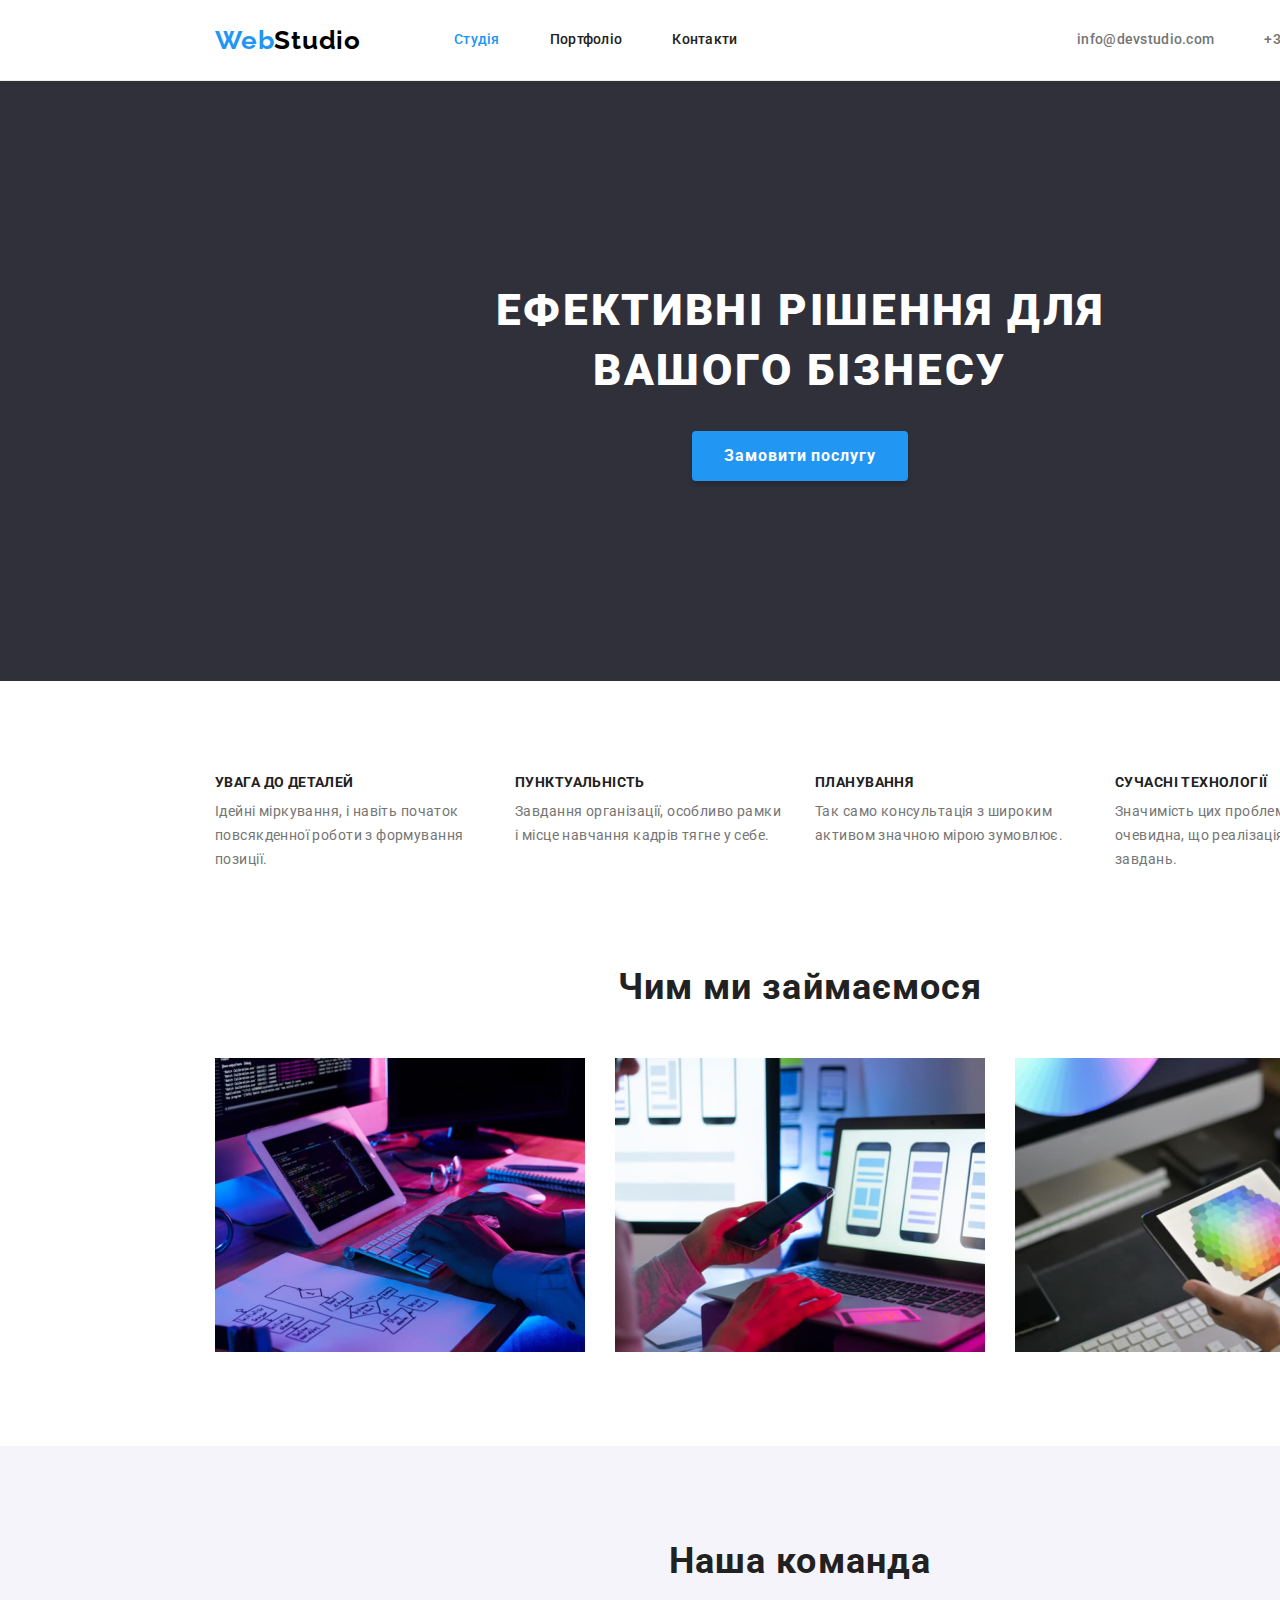
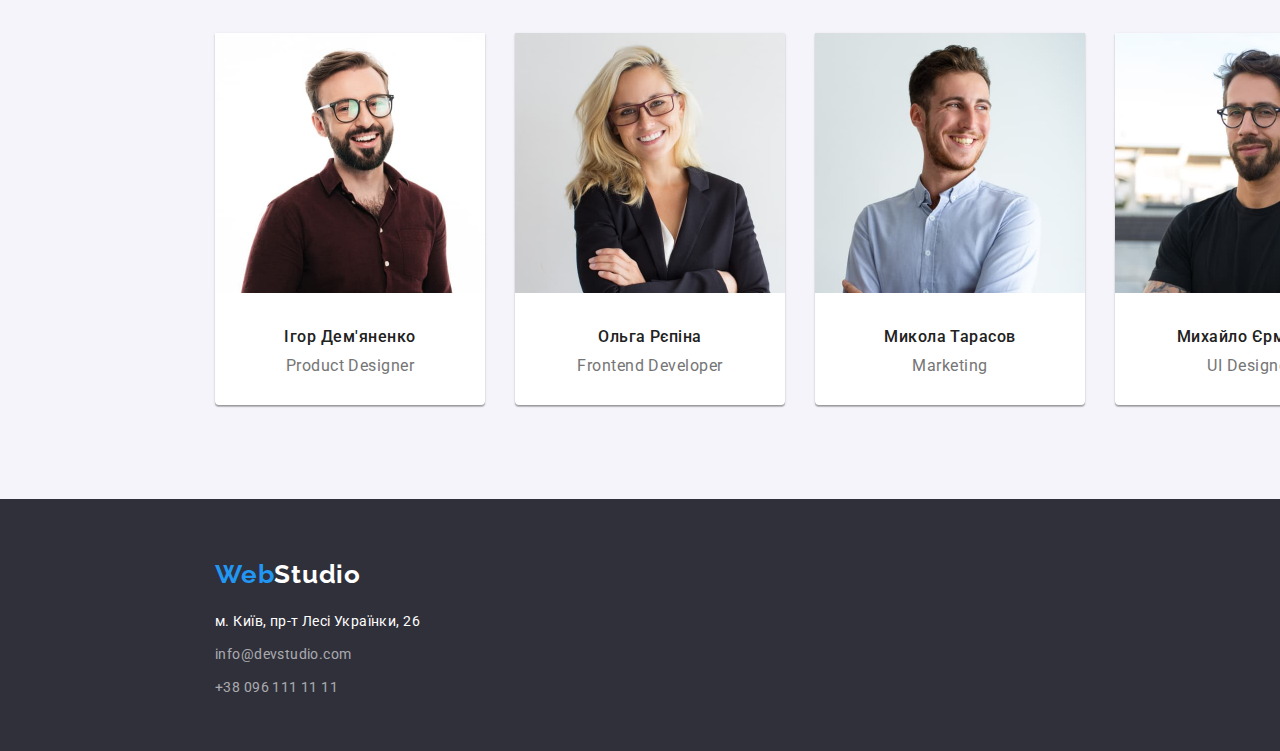
==== index.html @ d082521c "add" ====
<!DOCTYPE html>
<html lang="uk">
<head>
    <meta charset="UTF-8">
    <meta http-equiv="X-UA-Compatible" content="IE=edge">
    <meta name="viewport" content="width=device-width, initial-scale=1.0">
    <title>Web Studio</title>
    <link rel="preconnect" href="https://fonts.googleapis.com">
    <link rel="preconnect" href="https://fonts.gstatic.com" crossorigin>
    <link href="https://fonts.googleapis.com/css2?family=Raleway:wght@700&family=Roboto:wght@400;500;700;900&display=swap"
        rel="stylesheet">
    <link rel="stylesheet" href="https://cdnjs.cloudflare.com/ajax/libs/modern-normalize/1.1.0/modern-normalize.min.css">
    <link rel="stylesheet" href="./css/styles.css">
</head>
<body>
<!--Header-->
    <header class="header">
        <div class="container header-main">
            <a href="./index.html" class="logo" lang="en">Web<span class="logo-studio">Studio</span></a>
            <nav class="header-nav">
                <ul class="header-list list">
                    <li class="item">
                        <a href="#" class="nav-link page">Студія</a>
                    </li>
                    <li class="item">
                        <a href="./portfolio.html" class="nav-link">Портфоліо</a>
                    </li>
                    <li class="item">
                        <a href="#" class="nav-link">Контакти</a>
                    </li>
                </ul>
            </nav>
            <ul class="header-list list">
                <li class="item">
                    <a href="mailto:info@devstudio.com" class="contacts-link">info@devstudio.com</a>
                </li>
                <li class="item">
                    <a href="tel:+380961111111" class="contacts-link">+38 096 111 11 11</a>
                </li>
            </ul>
        </div>
    </header>
    <main>
<!--Hero-->
        <section class="hero">
                <h1 class="hero-title">Ефективні рішення для вашого бізнесу</h1>
                <button type="button" class="hero-btn">Замовити послугу</button>
        </section>
<!--Description-->
        <section class="description">
            <h2 class="visually-hidden">Наші переваги</h2>
            <div class="container">
                <ul class="description-list list">
                    <li class="description-item">
                        <h3 class="description-title">УВАГА ДО ДЕТАЛЕЙ</h3>
                        <p class="description-text">Ідейні міркування, і навіть початок повсякденної роботи з формування позиції.</p>
                    </li>
                    <li class="description-item">
                        <h3 class="description-title">ПУНКТУАЛЬНІСТЬ</h3>
                        <p class="description-text">Завдання організації, особливо рамки і місце навчання кадрів тягне у себе.</p>
                    </li>
                    <li class="description-item">
                        <h3 class="description-title">ПЛАНУВАННЯ</h3>
                        <p class="description-text">Так само консультація з широким активом значною мірою зумовлює.</p>
                    </li>
                    <li class="description-item">
                        <h3 class="description-title">СУЧАСНІ ТЕХНОЛОГІЇ</h3>
                        <p class="description-text">Значимість цих проблем настільки очевидна, що реалізація планових завдань.</p>
                    </li>
                </ul>
            </div>
        </section>
<!--Occupation-->
        <section class="occupation">
            <h2 class="occupation-title">Чим ми займаємося</h2>
            <div class="container">
                <ul class="occupation-list list">
                    <li class="occupation-item">
                        <img src="./images/studio/1.jpg" alt="computer" width="370" height="294">
                    </li>
                    <li class="occupation-item">
                        <img src="./images/studio/2.jpg" alt="laptop" width="370" height="294">
                    </li>
                    <li class="occupation-item">
                        <img src="./images/studio/3.jpg" alt="tablet" width="370" height="294">
                    </li>
                </ul>
            </div>
        </section>
<!--Team-->
        <section class="team">
            <h2 class="team-title">Наша команда</h2>
            <div class="container">
                <ul class="team-list list">
                    <li class="team-item">
                        <img src="./images/studio/photo1.jpg" alt="Product Designer" width="270" height="260">
                        <h3 class="team-name">Ігор Дем'яненко</h3>
                        <p class="team-text">Product Designer</p>
                    </li>
                    <li class="team-item">
                        <img src="./images/studio/photo2.jpg" alt="Frontend Developer" width="270" height="260">
                        <h3 class="team-name">Ольга Рєпіна</h3>
                        <p class="team-text">Frontend Developer</p>
                    </li>
                    <li class="team-item">
                        <img src="./images/studio/photo3.jpg" alt="Marketing" width="270" height="260">
                        <h3 class="team-name">Микола Тарасов</h3>
                        <p class="team-text">Marketing</p>
                    </li>
                    <li class="team-item">
                        <img src="./images/studio/photo4.jpg" alt="UI Designer" width="270" height="260">
                        <h3 class="team-name">Михайло Єрмаков</h3>
                        <p class="team-text">UI Designer</p>
                    </li>
                </ul>
            </div>
        </section>
    </main>
<!--Footer-->
    <footer class="footer">
        <div class="footer-part container">
            <a href="./index.html" class="logo" lang="en">Web<span class="logo-part">Studio</span></a>
            <address class="footer-address">
                <ul class="footer-list list">
                    <li class="footer-item">
                        <a href="https://goo.gl/maps/w5W1yfR7xaKUDnxX9" target="_blank" rel="noreferrer" class="footer-link">м.
                            Київ, пр-т Лесі Українки, 26</a>
                    </li>
                    <li class="footer-item">
                        <a href="mailto:info@devstudio.com" class="footer-link footer-cont">info@devstudio.com</a>
                    </li>
                    <li class="footer-item">
                        <a href="tel:+380961111111" class="footer-link footer-cont">+38 096 111 11 11</a>
                    </li>
                </ul>
            </address>
        </div>
    </footer>
</body>
</html>
---- css/styles.css ----
:root {
    --primary-color:#212121;
    --secondary-color:#ffffff;
    --accent-color: #2196F3;
    --common-color: #2F303A;
    --grey-color: #757575;
    --black-color: #000000;
    --backgroundline-color: #F5F4FA;
    --card-color: #EEEEEE;
    --main-fon: 'Roboto', sans-serif;
    --secondary-fon: 'Raleway', sans-serif;
}

body {
    width: 1600px;
    margin: 0 auto;

    font-family: var(--main-fon);
    color: var(--primary-color);
}

button {
    cursor: pointer;
    font-family: inherit;
}

/* Utilities */

.container {
    max-width: 1200px;
    margin: 0 auto;
    padding: 0 15px;
}

.list {
    margin: 0;
    padding: 0;

    list-style: none;
}

.visually-hidden {
    position: absolute;
    white-space: nowrap;
    width: 1px;
    height: 1px;
    overflow: hidden;
    border: 0;
    padding: 0;
    clip: rect(0 0 0 0);
    clip-path: inset(50%);
    margin: -1px;
}

/* Header */

.header {
    background-color: var(--secondary-color);
    border-bottom: 1px solid #ECECEC;
}

.header-main {
    display: flex;
    align-items: center;
}

.logo {
    padding: 20px 0 20px 0;

    font-weight: 700;
    font-size: 26px;
    line-height: 1.19;
    letter-spacing: 0.03em;
    text-decoration: none;
    font-family: var(--secondary-fon);

    color: var(--accent-color);
}

.logo-studio {
    color: var(--black-color);
}

.header-nav {
    margin-left: 93px;
}

.header-list {
    display: flex;
    margin-left: auto;
}

.item + .item {
    margin-left: 50px;
}


.nav-link {
    display: block;
    padding-top: 32px;
    padding-bottom: 32px;

    font-weight: 500;
    font-size: 14px;
    line-height: 1.14;
    letter-spacing: 0.02em;
    text-decoration: none;

    color: var(--primary-color);
}

.nav-link:hover,
.nav-link:focus {
    color: var(--accent-color);
}

.page {
    color: var(--accent-color);
}


.contacts-link {
    display: block;
    padding-top: 32px;
    padding-bottom: 32px;

    font-weight: 500;
    font-size: 14px;
    line-height: 1.14;
    letter-spacing: 0.02em;
    text-decoration: none;

    color: var(--grey-color);
}

.contacts-link:hover,
.contacts-link:focus {
    color: var(--accent-color);
}

/* Main */

/* Hero section */

.hero {
    padding-top: 200px;
    padding-bottom: 200px;
    text-align: center;

    background-color: var(--common-color);
}

.hero-title {
    margin: 0 452px 30px 452px;
    width: 696px;

    font-weight: 900;
    font-size: 44px;
    line-height: 1.36;
    letter-spacing: 0.06em;
    text-transform: uppercase;

    color: var(--secondary-color);
}

.hero-btn{
    padding: 10px 32px;

    box-shadow: 0px 4px 4px rgba(0, 0, 0, 0.15);
    border-radius: 4px;
    border: none;
    font-weight: 700;
    font-size: 16px;
    line-height: 1.87; 
    letter-spacing: 0.06em;

    background-color: var(--accent-color);
    color: var(--secondary-color);
}

/* Description section */

.description {
    padding-top: 94px;

    background-color: var(--secondary-color);
}

.description-list {
    display: flex;
}

.description-item + .description-item {
    margin-left: 30px;
}

.description-title {
    margin-top: 0;
    margin-bottom: 10px;

    font-size: 14px;
    line-height: 1.14;
    letter-spacing: 0.03em;
    text-transform: uppercase;
}

.description-text {
    width: 270px;
    margin-top: 0;
    margin-bottom: 0px;

    font-size: 14px;
    line-height: 1.71;
    letter-spacing: 0.03em;

    color: var(--grey-color);
}


/* Occupation section */

.occupation {
    padding-top: 94px;
    padding-bottom: 94px;

    background-color: var(--secondary-color);
}

.occupation-list {
    display: flex;
    height: 294px;
}

.occupation-item + .occupation-item {
    margin-left: 30px;
}

.occupation-title {
    margin-top: 0;
    margin-bottom: 50px;

    font-size: 36px;
    line-height: 1.17;
    text-align: center;
    letter-spacing: 0.03em;
}

/* Team section */

.team {
    padding-top: 94px;
    padding-bottom: 94px;

    text-align: center;
    background-color: var(--backgroundline-color);
}

.team-title {
    margin-top: 0;
    margin-bottom: 50px;

    font-size: 36px;
    line-height: 1.17;

    letter-spacing: 0.03em;
}

.team-list {
    display: flex;
}

.team-item + .team-item {
    margin-left: 30px;
}

.team-item {
    background: var(--secondary-color);
    box-shadow: 0px 1px 3px rgba(0, 0, 0, 0.12), 0px 1px 1px rgba(0, 0, 0, 0.14), 0px 2px 1px rgba(0, 0, 0, 0.2);
    border-radius: 0px 0px 4px 4px;
}

.team-name {
    margin-top: 0;
    margin: 30px 0 10px 0;

    font-weight: 500;
    font-size: 16px;
    line-height: 1.19;
    letter-spacing: 0.03em;
}

.team-text {
    margin: 0;
    margin-bottom: 30px;

    font-size: 16px;
    line-height: 1.19;
    letter-spacing: 0.03em;

    color: var(--grey-color);
}

/* Portfolio section */

.portfolio {
    padding-top: 94px;
    padding-bottom: 94px;

    background-color: var(--secondary-color);
}

.portfolio-names {
    display: flex;
    justify-content: center;
    margin-bottom: 50px;
}

.portfolio-elment + .portfolio-elment {
    margin-left: 8px;
}

.portfolio-btn {
    padding: 6px 25px;

    border: none;
    border-radius: 4px;
    font-weight: 500;
    font-size: 16px;
    line-height: 1.62;
    text-align: center;
    letter-spacing: 0.03em;

    background-color: var(--backgroundline-color);
    color: var(--primary-color);
}

.portfolio-btn:hover,
.portfolio-btn:focus {
    background-color: var(--accent-color);
    color: var(--secondary-color);
}

.portfolio-list {
    display: flex;
    flex-wrap: wrap;
}

.portfolio-item {
    width: 370px;
    margin-right: 30px;
    margin-bottom: 30px;

    border: 1px solid var(--card-color);
}

.portfolio-item:nth-child(3n) {
    margin-right: 0;
}

.portfolio-item:nth-last-child(-n + 3) {
    margin-bottom: 0;
}

.portfolio-link {
    text-decoration: none;
}

.portfolio-title {
    margin: 0;
    padding: 20px 24px 4px;

    font-size: 18px;
    line-height: 2;
    letter-spacing: 0.06em;

    color: var(--primary-color);
}

.portfolio-text {
    padding-left: 24px;
    padding-bottom: 20px;
    margin: 0;

    font-size: 16px;
    line-height: 1.87;
    letter-spacing: 0.03em;

    color: var(--grey-color);
}

/* Footer */

.footer {
    height: 252px;

    background-color: var(--common-color);
}

.footer-part {
    padding-top: 60px;
}


.footer-address {
    margin-top: 20px;

    font-style: normal;
}


.logo-part {
    color: var(--secondary-color)
}

.footer-item {
    margin-bottom: 9px;
    display: block;
}

.footer-item:last-child {
    margin-bottom: 0;
}

.footer-link {
    font-weight: 400;
    font-size: 14px;
    line-height: 1.71;
    letter-spacing: 0.03em;
    text-decoration: none;

    color: var(--secondary-color);
}

.footer-link:hover,
.footer-link:focus {
    color: var(--secondary-color);
}

.footer-cont {
    color: rgba(255, 255, 255, 0.6);
}
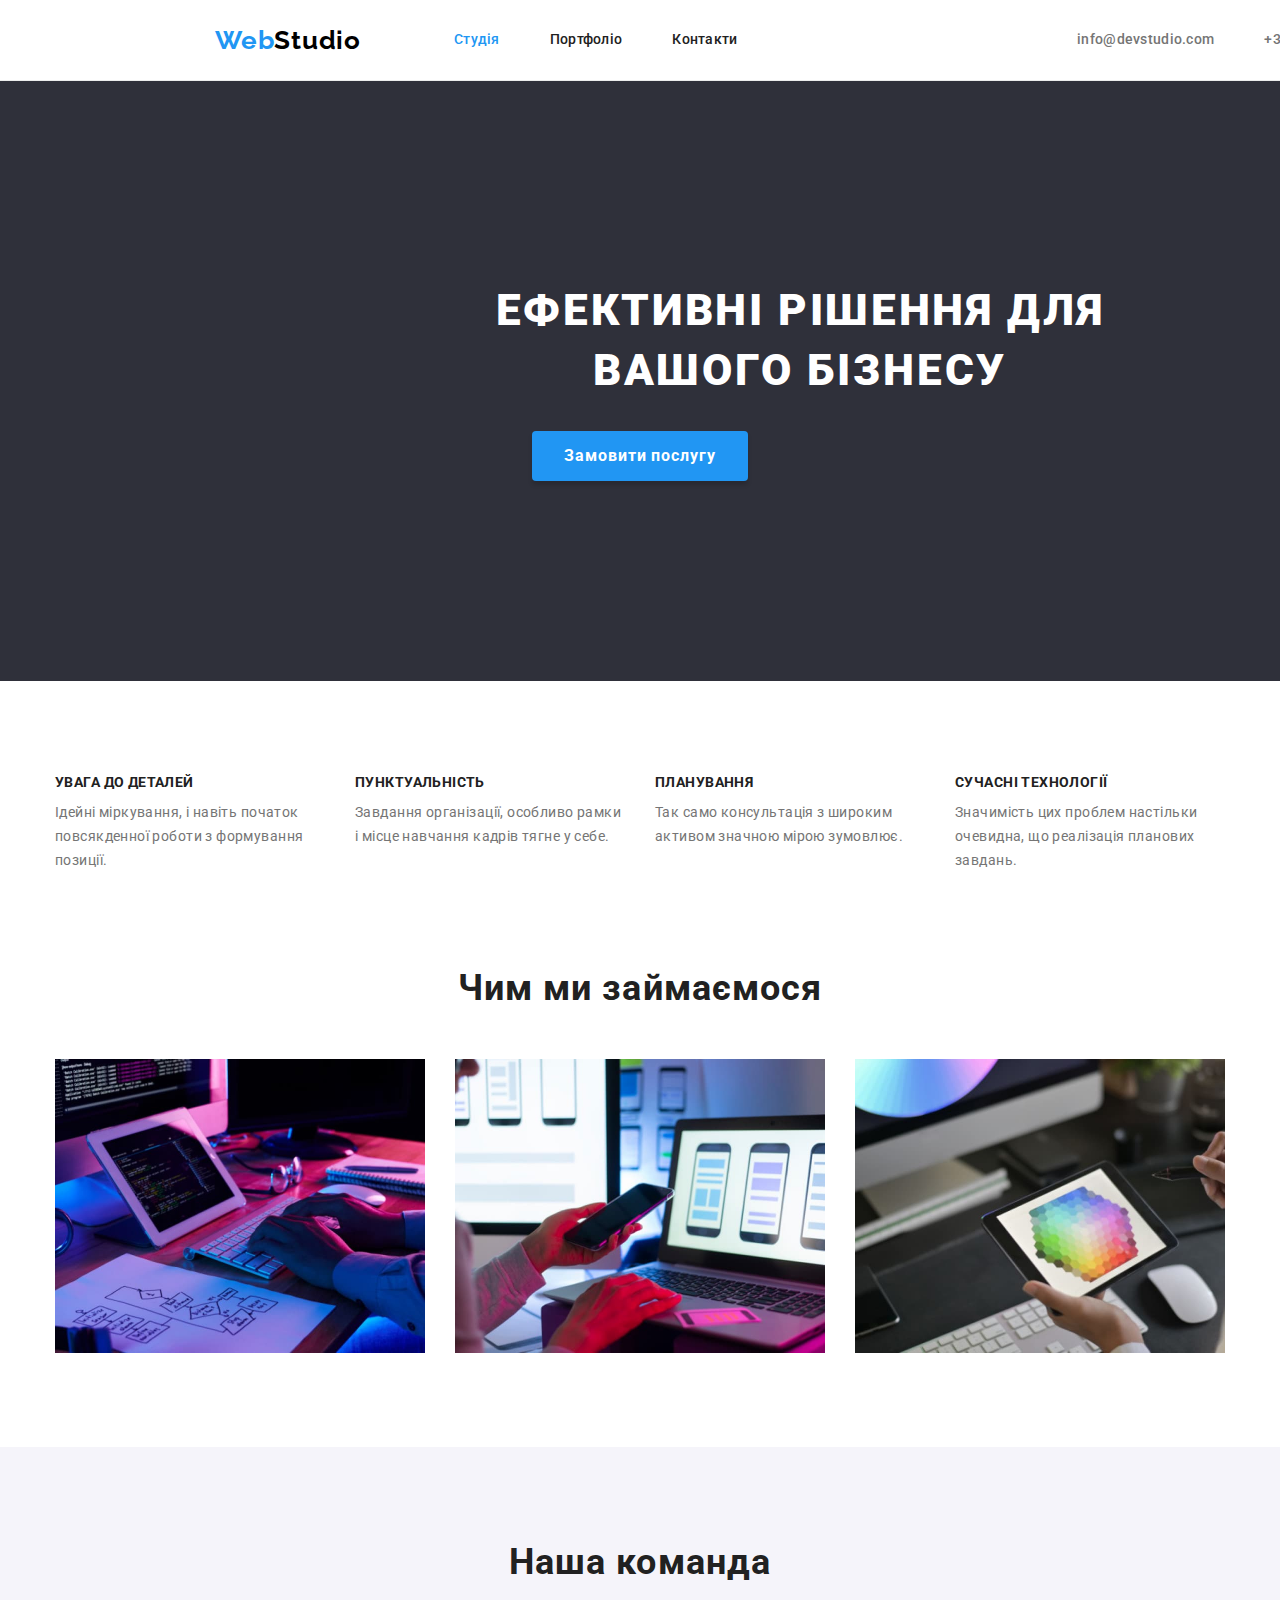
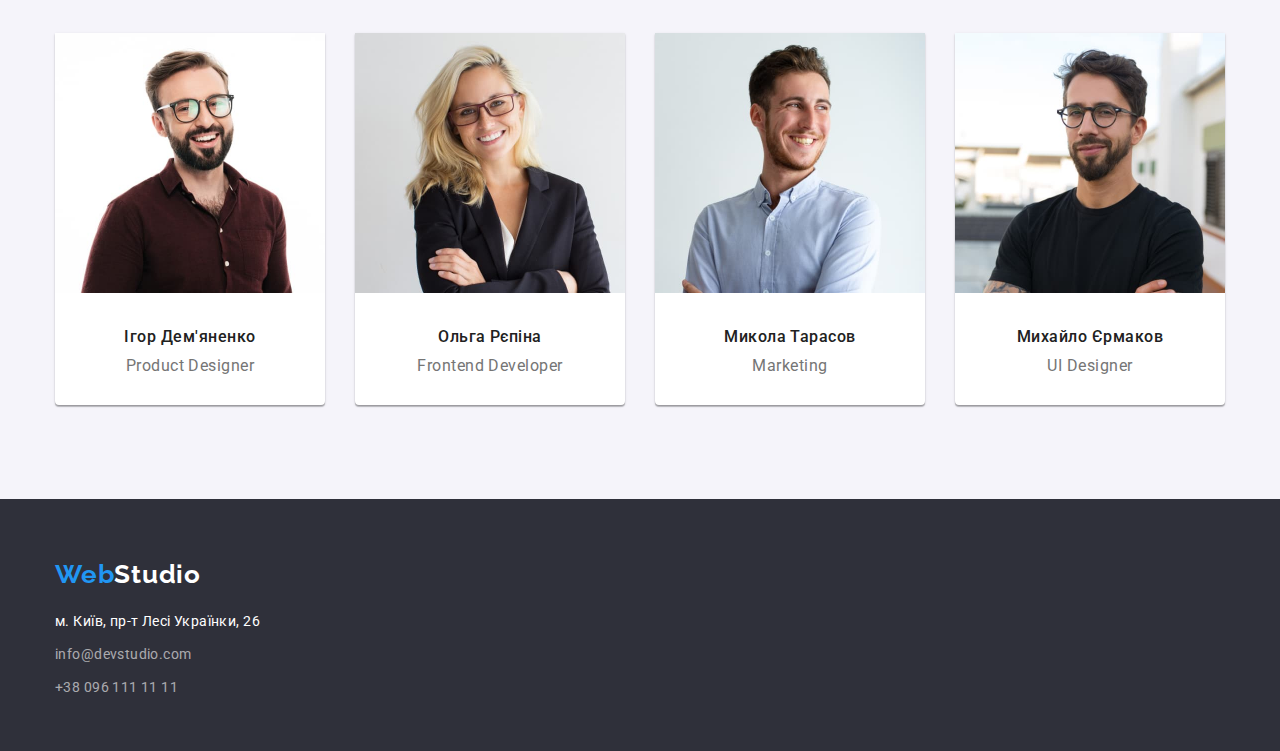
==== commit 34c79e76: "update html css" ====
--- a/index.html
+++ b/index.html
@@ -15,7 +15,7 @@
 <body>
 <!--Header-->
     <header class="header">
-        <div class="container header-main">
+        <div class="header-main container">
             <a href="./index.html" class="logo" lang="en">Web<span class="logo-studio">Studio</span></a>
             <nav class="header-nav">
                 <ul class="header-list list">
@@ -40,14 +40,14 @@
             </ul>
         </div>
     </header>
+<!--Hero-->
     <main>
-<!--Hero-->
-        <section class="hero">
+        <section class="hero section">
                 <h1 class="hero-title">Ефективні рішення для вашого бізнесу</h1>
                 <button type="button" class="hero-btn">Замовити послугу</button>
         </section>
 <!--Description-->
-        <section class="description">
+        <section class="description section">
             <h2 class="visually-hidden">Наші переваги</h2>
             <div class="container">
                 <ul class="description-list list">
@@ -71,7 +71,7 @@
             </div>
         </section>
 <!--Occupation-->
-        <section class="occupation">
+        <section class="occupation section">
             <h2 class="occupation-title">Чим ми займаємося</h2>
             <div class="container">
                 <ul class="occupation-list list">
@@ -88,7 +88,7 @@
             </div>
         </section>
 <!--Team-->
-        <section class="team">
+        <section class="team section">
             <h2 class="team-title">Наша команда</h2>
             <div class="container">
                 <ul class="team-list list">
--- a/css/styles.css
+++ b/css/styles.css
@@ -12,9 +12,6 @@
 }
 
 body {
-    width: 1600px;
-    margin: 0 auto;
-
     font-family: var(--main-fon);
     color: var(--primary-color);
 }
@@ -52,9 +49,17 @@
     margin: -1px;
 }
 
+.section {
+    padding-top: 94px;
+    padding-bottom: 94px;
+}
+
 /* Header */
 
 .header {
+    width: 1600px;
+    margin: 0 auto;
+
     background-color: var(--secondary-color);
     border-bottom: 1px solid #ECECEC;
 }
@@ -143,6 +148,8 @@
 /* Hero section */
 
 .hero {
+    max-width: 1600px;
+    margin: 0 auto;
     padding-top: 200px;
     padding-bottom: 200px;
     text-align: center;
@@ -151,9 +158,10 @@
 }
 
 .hero-title {
-    margin: 0 452px 30px 452px;
     width: 696px;
-
+    height: 120px;
+    margin: 0 452px 30px;
+    
     font-weight: 900;
     font-size: 44px;
     line-height: 1.36;
@@ -181,7 +189,9 @@
 /* Description section */
 
 .description {
-    padding-top: 94px;
+    max-width: 1600px;
+    margin: 0 auto;
+    padding-bottom: 0;
 
     background-color: var(--secondary-color);
 }
@@ -220,8 +230,8 @@
 /* Occupation section */
 
 .occupation {
-    padding-top: 94px;
-    padding-bottom: 94px;
+    max-width: 1600px;
+    margin: 0 auto;
 
     background-color: var(--secondary-color);
 }
@@ -248,8 +258,8 @@
 /* Team section */
 
 .team {
-    padding-top: 94px;
-    padding-bottom: 94px;
+    max-width: 1600px;
+    margin: 0 auto;
 
     text-align: center;
     background-color: var(--backgroundline-color);
@@ -303,6 +313,8 @@
 /* Portfolio section */
 
 .portfolio {
+    max-width: 1600px;
+    margin: 0 auto;
     padding-top: 94px;
     padding-bottom: 94px;
 
@@ -391,6 +403,8 @@
 /* Footer */
 
 .footer {
+    max-width: 1600px;
+    margin: 0 auto;
     height: 252px;
 
     background-color: var(--common-color);
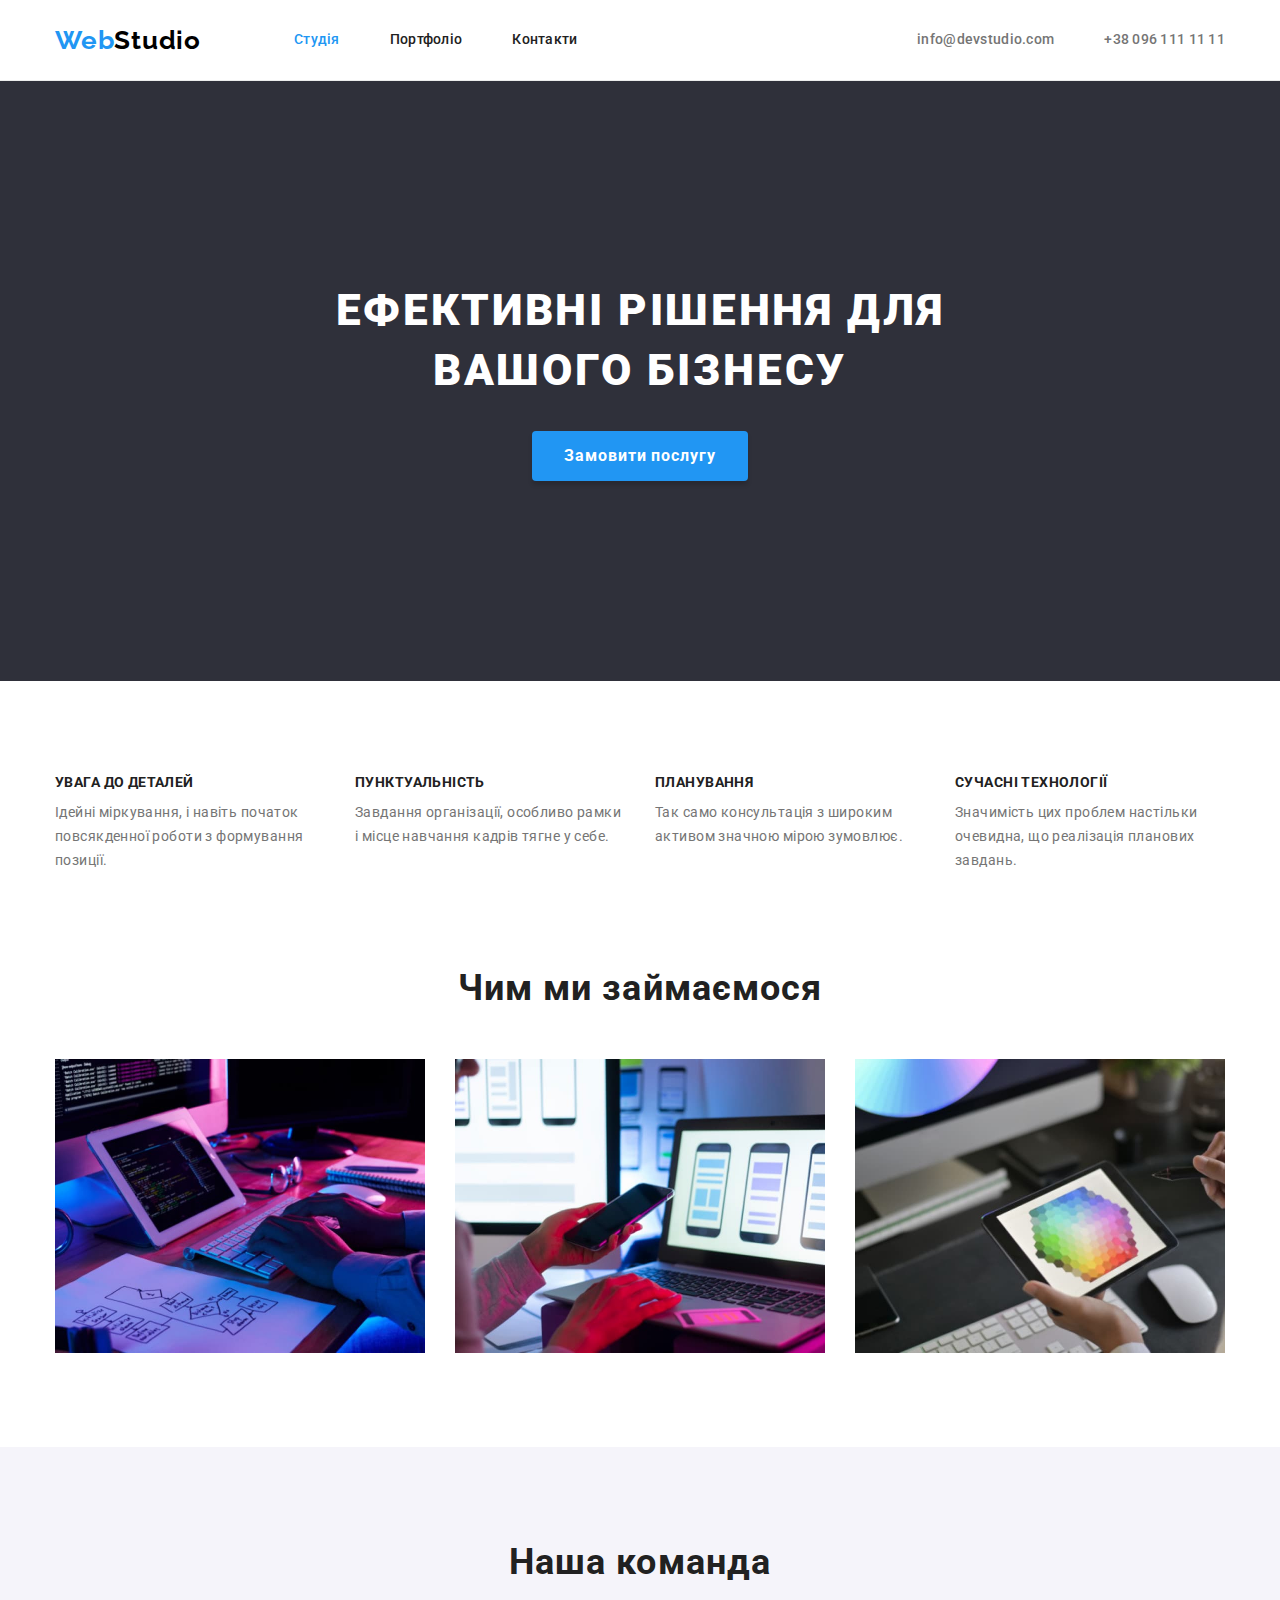
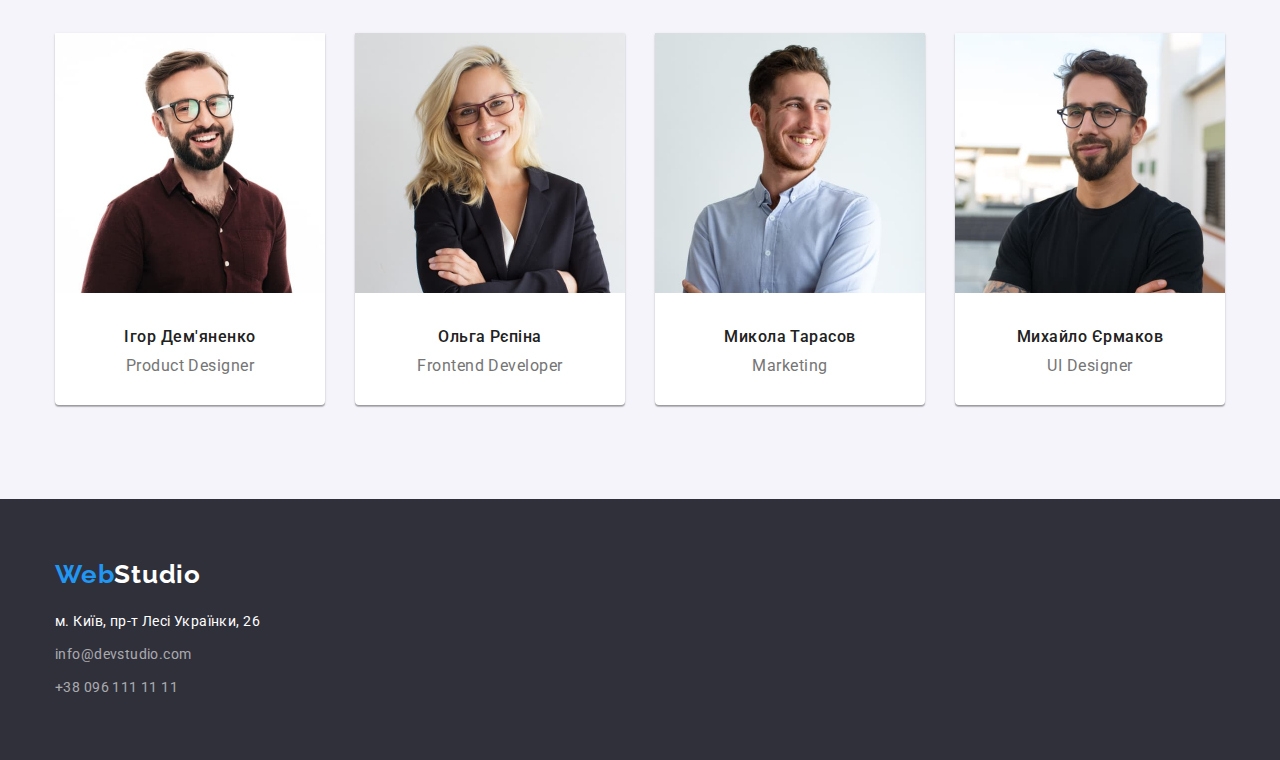
==== commit 06464cd1: "update css" ====
--- a/index.html
+++ b/index.html
@@ -76,13 +76,13 @@
             <div class="container">
                 <ul class="occupation-list list">
                     <li class="occupation-item">
-                        <img src="./images/studio/1.jpg" alt="computer" width="370" height="294">
+                        <img class="occupation-img" src="./images/studio/1.jpg" alt="computer" width="370" height="294">
                     </li>
                     <li class="occupation-item">
-                        <img src="./images/studio/2.jpg" alt="laptop" width="370" height="294">
+                        <img class="occupation-img" src="./images/studio/2.jpg" alt="laptop" width="370" height="294">
                     </li>
                     <li class="occupation-item">
-                        <img src="./images/studio/3.jpg" alt="tablet" width="370" height="294">
+                        <img class="occupation-img" src="./images/studio/3.jpg" alt="tablet" width="370" height="294">
                     </li>
                 </ul>
             </div>
--- a/css/styles.css
+++ b/css/styles.css
@@ -21,6 +21,11 @@
     font-family: inherit;
 }
 
+h1, h2, h3, h4, h5, h6, p, ul {
+    margin: 0;
+    padding: 0;
+}
+
 /* Utilities */
 
 .container {
@@ -57,9 +62,6 @@
 /* Header */
 
 .header {
-    width: 1600px;
-    margin: 0 auto;
-
     background-color: var(--secondary-color);
     border-bottom: 1px solid #ECECEC;
 }
@@ -158,9 +160,9 @@
 }
 
 .hero-title {
+    margin: 0 auto 30px;
     width: 696px;
     height: 120px;
-    margin: 0 452px 30px;
     
     font-weight: 900;
     font-size: 44px;
@@ -189,8 +191,6 @@
 /* Description section */
 
 .description {
-    max-width: 1600px;
-    margin: 0 auto;
     padding-bottom: 0;
 
     background-color: var(--secondary-color);
@@ -205,7 +205,6 @@
 }
 
 .description-title {
-    margin-top: 0;
     margin-bottom: 10px;
 
     font-size: 14px;
@@ -216,8 +215,6 @@
 
 .description-text {
     width: 270px;
-    margin-top: 0;
-    margin-bottom: 0px;
 
     font-size: 14px;
     line-height: 1.71;
@@ -230,15 +227,11 @@
 /* Occupation section */
 
 .occupation {
-    max-width: 1600px;
-    margin: 0 auto;
-
     background-color: var(--secondary-color);
 }
 
 .occupation-list {
     display: flex;
-    height: 294px;
 }
 
 .occupation-item + .occupation-item {
@@ -246,7 +239,6 @@
 }
 
 .occupation-title {
-    margin-top: 0;
     margin-bottom: 50px;
 
     font-size: 36px;
@@ -255,18 +247,18 @@
     letter-spacing: 0.03em;
 }
 
+.occupation-img {
+    display: block;
+}
+
 /* Team section */
 
 .team {
-    max-width: 1600px;
-    margin: 0 auto;
-
     text-align: center;
     background-color: var(--backgroundline-color);
 }
 
 .team-title {
-    margin-top: 0;
     margin-bottom: 50px;
 
     font-size: 36px;
@@ -290,7 +282,6 @@
 }
 
 .team-name {
-    margin-top: 0;
     margin: 30px 0 10px 0;
 
     font-weight: 500;
@@ -300,7 +291,6 @@
 }
 
 .team-text {
-    margin: 0;
     margin-bottom: 30px;
 
     font-size: 16px;
@@ -313,8 +303,6 @@
 /* Portfolio section */
 
 .portfolio {
-    max-width: 1600px;
-    margin: 0 auto;
     padding-top: 94px;
     padding-bottom: 94px;
 
@@ -378,7 +366,6 @@
 }
 
 .portfolio-title {
-    margin: 0;
     padding: 20px 24px 4px;
 
     font-size: 18px;
@@ -391,7 +378,6 @@
 .portfolio-text {
     padding-left: 24px;
     padding-bottom: 20px;
-    margin: 0;
 
     font-size: 16px;
     line-height: 1.87;
@@ -403,10 +389,6 @@
 /* Footer */
 
 .footer {
-    max-width: 1600px;
-    margin: 0 auto;
-    height: 252px;
-
     background-color: var(--common-color);
 }
 
@@ -417,6 +399,7 @@
 
 .footer-address {
     margin-top: 20px;
+    padding-bottom: 60px;
 
     font-style: normal;
 }
